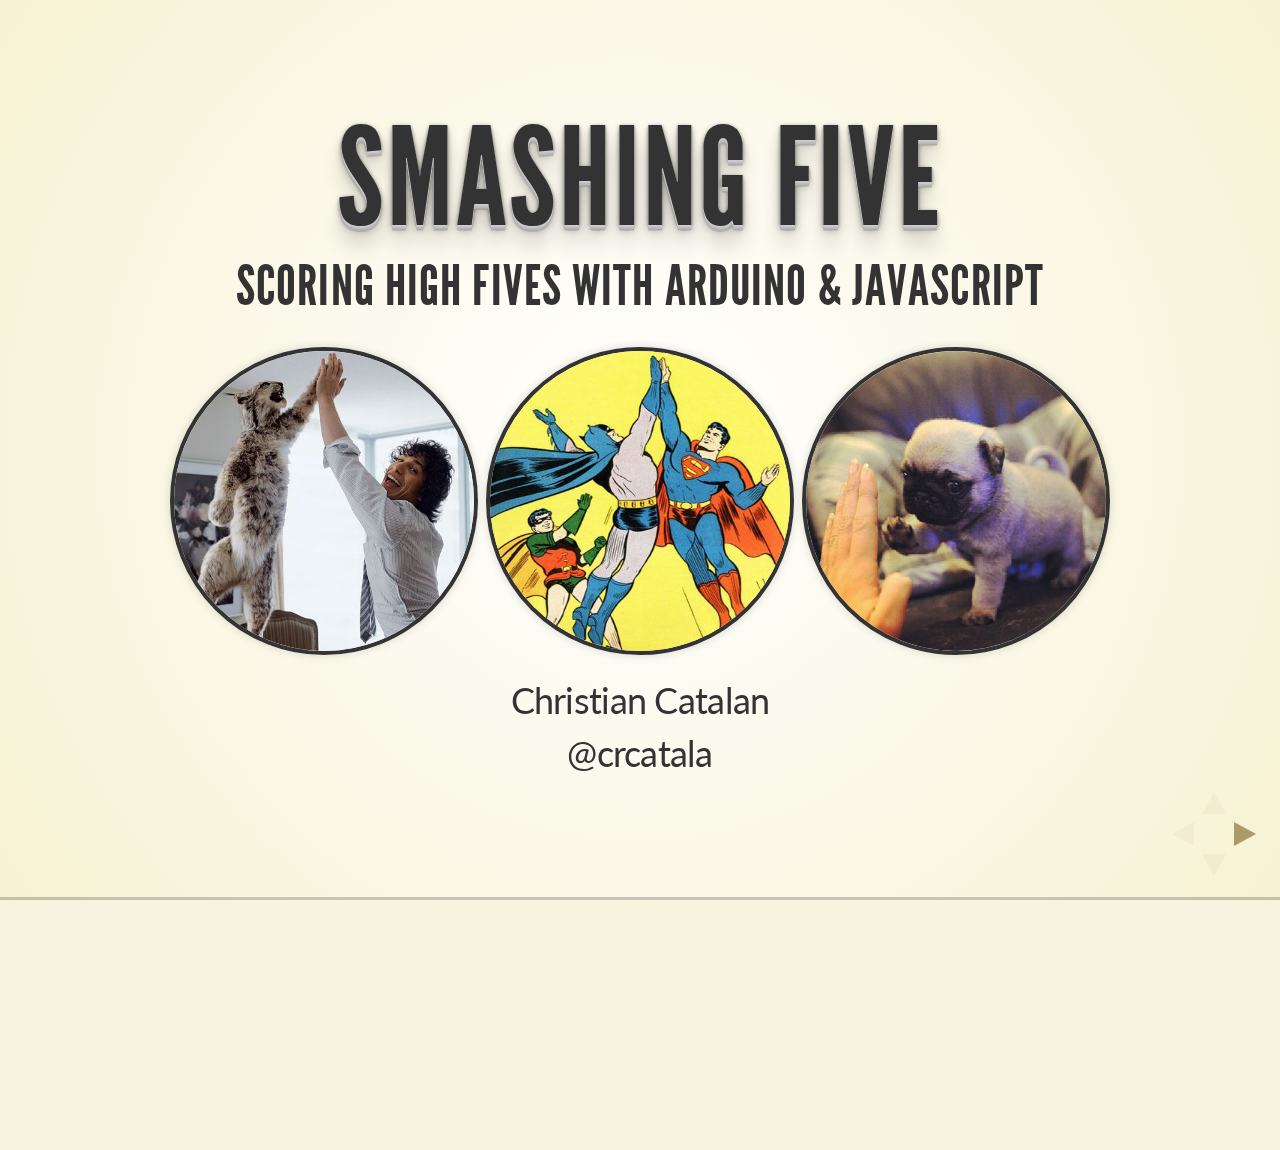
==== index.html @ 328d2faa "First commit, pretty solid presentation" ====
<!doctype html>
<html lang="en">

<head>
	<meta charset="utf-8">

	<title>SmashingFive - Austin Hardware Meetup July 2014</title>

	<meta name="description" content="A framework for easily creating beautiful presentations using HTML">
	<meta name="author" content="Hakim El Hattab">

	<meta name="apple-mobile-web-app-capable" content="yes" />
	<meta name="apple-mobile-web-app-status-bar-style" content="black-translucent" />

	<meta name="viewport" content="width=device-width, initial-scale=1.0, maximum-scale=1.0, user-scalable=no">

	<link rel="stylesheet" href="css/reveal.min.css">
	<!-- <link rel="stylesheet" href="css/theme/default.css" id="theme"> -->
	<link rel="stylesheet" href="css/theme/beige.css" id="theme">
	<link rel="stylesheet" href="austin-hardware-july-2014/css/style.css">

	<!-- For syntax highlighting -->
	<link rel="stylesheet" href="lib/css/zenburn.css">

	<!-- If the query includes 'print-pdf', include the PDF print sheet -->
	<script>
	if( window.location.search.match( /print-pdf/gi ) ) {
		var link = document.createElement( 'link' );
		link.rel = 'stylesheet';
		link.type = 'text/css';
		link.href = 'css/print/pdf.css';
		document.getElementsByTagName( 'head' )[0].appendChild( link );
	}
	</script>

<!--[if lt IE 9]>
<script src="lib/js/html5shiv.js"></script>
<![endif]-->
</head>

<body><div class="reveal"><div class="slides">

	<!-- Title Slide
	================================================== -->
	<section>
		<div class="title-text">
			<h1>Smashing Five</h1>
			<h3>Scoring High Fives With Arduino & Javascript</h3> 
			<img class="img-circle" src="austin-hardware-july-2014/images/leopard.jpg">
			<img class="img-circle" src="austin-hardware-july-2014/images/batman.jpg">
			<img class="img-circle" src="austin-hardware-july-2014/images/pug.jpg">
			<p>Christian Catalan</p>
			<p class="twitter">@crcatala</p>
			<!-- <p><img class="img-circle" src="austin-hardware-july-2014/images/batman.jpg"></p> -->
			<div>
			</section>

	<!-- Trivia
	================================================== -->
	<section>
		<!-- <section data-background="austin-hardware-july-2014/images/dopamine.jpg" data-background-size="100%"> -->
		<h2>How long ago...</h2>
		<p><img src="austin-hardware-july-2014/images/high-five-origin.jpg" width="700px"></p>
		<h2>...was the high five invented?</h2>
	</section>

	<!-- Why High Fives
	================================================== -->
	<section>
		<!-- <section data-background="austin-hardware-july-2014/images/dopamine.jpg" data-background-size="100%"> -->
		<h2>Why High Five?</h2>
		<!-- <br/><br/><br/><br/><br/><br/><br/><br/><br/><br/> -->
		<p><img src="austin-hardware-july-2014/images/dopamine.jpg" width="500px"></p>
		<p>Increases Dopamine and Oxytocin levels</p>
		<p>Be less awkward</p>
	</section>

	<!-- GIF: Hockey managers struggling
	================================================== -->
	<section>
		<h2>Turn this...</h2>
		<p><img class="large-gif" src ="austin-hardware-july-2014/images/gifs/hockey-managers.gif"></p>
	</section>

	<!-- GIF: Barney Stinson
	================================================== -->
	<section>
		<h2>Into This</h2>
		<p><img class="large-gif" src ="austin-hardware-july-2014/images/gifs/barney-stinson.gif"></p>
		<p></p>
	</section>

	<!-- Arduino Has Arrived
	================================================== -->
	<!-- <section> -->
	<section data-background="#007777">
		<h2>Arduino has arrived</h2>
		<img src ="austin-hardware-july-2014/images/me-arduino-01.jpg">
		<!-- <p>Arduino has arrived</p> -->
	</section>

	<!-- Arduino Sensors / Hardware
	================================================== -->
	<!-- <section> -->
	<section data-background="#007777">
		<h2>Three Sensors</h2>
		<img class="img-small" src ="austin-hardware-july-2014/images/accelerometer02.jpg">
		<img class="img-small" src ="austin-hardware-july-2014/images/fsr.jpg">
		<img class="img-small" src ="austin-hardware-july-2014/images/fsr.jpg">	
	</section>

	<!-- First week Photos
	================================================== -->
	<!-- <section> -->
	<section data-background="#007777">
		<h2>First Week</h2>
		<img class="img-small" src ="austin-hardware-july-2014/images/camera/swivel-stand.jpg">
		<img class="img-small" src ="austin-hardware-july-2014/images/camera/wires-01.jpg">
		<img class="img-small" src ="austin-hardware-july-2014/images/camera/test-fsr-01.jpg">
		<img class="img-small" src ="austin-hardware-july-2014/images/camera/test-fsr-02.jpg">
		<img class="img-small" src ="austin-hardware-july-2014/images/camera/charting-01.jpg">
	</section>

	<!-- V1.0 Power Glove
	================================================== -->
	<!-- <section> -->
	<!-- <section data-transition="linear" data-background="#4d7e65"> -->
	<section data-background="#007777">
		<p><img src ="austin-hardware-july-2014/images/nailed-it.jpg" width="1000px"></p>
	</section>

	<!-- Next iteration Photos
	================================================== -->
	<!-- <section> -->
	<section data-background="#007777">
		<h2>Crafting A better glove</h2>
		<img class="img-small" src ="austin-hardware-july-2014/images/camera/sensors-wired-up.jpg">
		<img class="img-small" src ="austin-hardware-july-2014/images/camera/network-jack.jpg">
		<img class="img-small" src ="austin-hardware-july-2014/images/camera/new-glove-deconstructed.jpg">
		<img class="img-small" src ="austin-hardware-july-2014/images/camera/inside-glove.jpg">
		<img class="img-small" src ="austin-hardware-july-2014/images/camera/lunch-box.jpg">
	</section>

	<!-- Modeling Final POwer Glove
	================================================== -->
	<section data-background="austin-hardware-july-2014/images/camera/modeling-glove.jpg" data-background-size="100%">
		<!-- <br/><br/><br/><br/><br/><br/><br/> -->
		<div>
			<!-- <h2 class="childs-play">Everything Else is Child's Play</h2> -->
			<h2 class="childs-play">Everything Else is Child's Play</h2>
		</div>
	</section>

	<!-- Tech Stack
	================================================== -->
	<section>
		<!-- <section data-background="#1d86af"> -->
		<h2>Tech Stack (Includes Sewing)</h2>
		<!-- <h2>Tech Stack</h2> -->
		<!-- <h2>So much javascript</h2> -->
		<img class="img-logo" src ="austin-hardware-july-2014/images/nodejs-logo.png">
		<img class="img-logo" src ="austin-hardware-july-2014/images/express-logo.png">
		<img class="img-logo" src ="austin-hardware-july-2014/images/arduino-logo.png">
		<img class="img-logo" src ="austin-hardware-july-2014/images/socketio-logo.png">
		<img class="img-logo" src ="austin-hardware-july-2014/images/underscore-logo.png">
		<img class="img-logo" src ="austin-hardware-july-2014/images/firebase-logo.png">
		<img class="img-logo" src ="austin-hardware-july-2014/images/skeleton-logo.png">
		<img class="img-logo" src ="austin-hardware-july-2014/images/highcharts-logo.png">
		<img class="img-logo" src ="austin-hardware-july-2014/images/jquery-logo.png">
		<img class="img-logo" src ="austin-hardware-july-2014/images/sewing-01.jpg">
		<img class="img-logo" src ="austin-hardware-july-2014/images/power-glove02.jpg">
	</section>


	<!-- GIF: Office Prank
	================================================== -->
	<!-- <section> -->
	<!-- <section data-transition="linear" data-background="#4d7e65" data-background-transition="slide"> -->
	<section data-transition="linear" data-background="#8c4738" >

		<h2>Running into problems</h2>
		<p><img class="large-gif" src ="austin-hardware-july-2014/images/gifs/office-prank.gif"></p>
		<p></p>
	</section>

	<!-- Refinements
	================================================== -->
	<section>
		<h2>What's Next</h2>		
		<!-- <ul> -->
			<!-- <li>Increase resolution of data collection</li> -->
			<!-- <li>Heatmap Visualization of Score</li> -->
			<!-- <li>Scoring two gloves simultaneously</li> -->
			<!-- <li>Exploring other data persistence options</li> -->
			<!-- <li>Experiment: Does looking at elbow really work?</li> -->
		<!-- </ul> -->
		<p>Increase resolution of data collection</p>
		<p>Heatmap Visuapzation of Score</p>
		<p>Experiment: Does looking at elbow really work?</p>
		<p><img src ="austin-hardware-july-2014/images/high-five-elbow.jpg" width="400px"></p>
	</section>
	
	<!-- Ending / Thank-you
	================================================== -->
	<section>
		<h1>Thank You</h1>
		<p><img src ="austin-hardware-july-2014/images/gifs/tina-fey.gif"></p>
		<h3>Matt Land</h3>
		<!-- <h3>MakerSquare</h3> -->
		<!-- <p><img src="austin-hardware-july-2014/images/makersquare-logo-solo.jpg" width="100px"></p> -->
		<p><img class="makersquare-logo" src="austin-hardware-july-2014/images/makersquare-logo.jpg" height="100px">
			<img class="makersquare-logo" src="austin-hardware-july-2014/images/sparefoot-logo.png" height="100px"></p>
		</section>

	<!-- More High Five GIFs
	================================================== -->
	<section>
		<h1>More High Five GIFs</h1>
	</section>

	<!-- GIF: High Fiving a Street sign
	================================================== -->
	<section>
		<p><img class="large-gif" src ="austin-hardware-july-2014/images/gifs/high-five-sign.gif"></p>
		<p></p>
	</section>

	<!-- GIF: High five with cat
	================================================== -->
	<section>
		<p><img class="large-gif" src ="austin-hardware-july-2014/images/gifs/high-five-with-cat.gif"></p>
		<p></p>
	</section>

	<!-- GIF: News Reporter left hanging
	================================================== -->
	<section>
		<!-- <section data-background="#90a389"> -->
		<p><img class="large-gif" src ="austin-hardware-july-2014/images/gifs/news-reporter-fail.gif"></p>
	</section>

	<!-- GIF: Oscar Letdown
	================================================== -->
	<section>
		<p><img class="large-gif" src ="austin-hardware-july-2014/images/gifs/oscar-letdown.gif"></p>
		<p></p>
	</section>

	<!-- GIF: Teenager Apathetic
	================================================== -->
	<section>
		<p><img class="large-gif" src ="austin-hardware-july-2014/images/gifs/teenager-apathetic.gif"></p>
		<p></p>
	</section>

</div></div> <!-- End reveal/slides container -->

	<!-- Vendor Javascripts
	================================================== -->
	<script src="lib/js/head.min.js"></script>
	<script src="js/reveal.min.js"></script>

	<!-- Reveal.js Configuration
	================================================== -->
	<script>

	// Full list of configuration options available here:
	// https://github.com/hakimel/reveal.js#configuration
	Reveal.initialize({
		controls: true,
		progress: true,
		history: true,
		center: true,

		theme: Reveal.getQueryHash().theme, // available themes are in /css/theme
		transition: Reveal.getQueryHash().transition || 'default', // default/cube/page/concave/zoom/linear/fade/none

		// Parallax scrolling
		// parallaxBackgroundImage: 'https://s3.amazonaws.com/hakim-static/reveal-js/reveal-parallax-1.jpg',
		// parallaxBackgroundSize: '2100px 900px',

		// Optional libraries used to extend on reveal.js
		dependencies: [
		{ src: 'lib/js/classList.js', condition: function() { return !document.body.classList; } },
		{ src: 'plugin/markdown/marked.js', condition: function() { return !!document.querySelector( '[data-markdown]' ); } },
		{ src: 'plugin/markdown/markdown.js', condition: function() { return !!document.querySelector( '[data-markdown]' ); } },
		{ src: 'plugin/highlight/highlight.js', async: true, callback: function() { hljs.initHighlightingOnLoad(); } },
		{ src: 'plugin/zoom-js/zoom.js', async: true, condition: function() { return !!document.body.classList; } },
		{ src: 'plugin/notes/notes.js', async: true, condition: function() { return !!document.body.classList; } }
		]
	});

</script>

</body>
</html>
---- css/theme/default.css ----
@import url(https://fonts.googleapis.com/css?family=Lato:400,700,400italic,700italic);
/**
 * Default theme for reveal.js.
 *
 * Copyright (C) 2011-2012 Hakim El Hattab, http://hakim.se
 */
@font-face {
  font-family: 'League Gothic';
  src: url("../../lib/font/league_gothic-webfont.eot");
  src: url("../../lib/font/league_gothic-webfont.eot?#iefix") format("embedded-opentype"), url("../../lib/font/league_gothic-webfont.woff") format("woff"), url("../../lib/font/league_gothic-webfont.ttf") format("truetype"), url("../../lib/font/league_gothic-webfont.svg#LeagueGothicRegular") format("svg");
  font-weight: normal;
  font-style: normal; }

/*********************************************
 * GLOBAL STYLES
 *********************************************/
body {
  background: #1c1e20;
  background: -moz-radial-gradient(center, circle cover, #555a5f 0%, #1c1e20 100%);
  background: -webkit-gradient(radial, center center, 0px, center center, 100%, color-stop(0%, #555a5f), color-stop(100%, #1c1e20));
  background: -webkit-radial-gradient(center, circle cover, #555a5f 0%, #1c1e20 100%);
  background: -o-radial-gradient(center, circle cover, #555a5f 0%, #1c1e20 100%);
  background: -ms-radial-gradient(center, circle cover, #555a5f 0%, #1c1e20 100%);
  background: radial-gradient(center, circle cover, #555a5f 0%, #1c1e20 100%);
  background-color: #2b2b2b; }

.reveal {
  font-family: "Lato", sans-serif;
  font-size: 36px;
  font-weight: normal;
  letter-spacing: -0.02em;
  color: #eeeeee; }

::selection {
  color: white;
  background: #ff5e99;
  text-shadow: none; }

/*********************************************
 * HEADERS
 *********************************************/
.reveal h1,
.reveal h2,
.reveal h3,
.reveal h4,
.reveal h5,
.reveal h6 {
  margin: 0 0 20px 0;
  color: #eeeeee;
  font-family: "League Gothic", Impact, sans-serif;
  line-height: 0.9em;
  letter-spacing: 0.02em;
  text-transform: uppercase;
  text-shadow: 0px 0px 6px rgba(0, 0, 0, 0.2); }

.reveal h1 {
  text-shadow: 0 1px 0 #cccccc, 0 2px 0 #c9c9c9, 0 3px 0 #bbbbbb, 0 4px 0 #b9b9b9, 0 5px 0 #aaaaaa, 0 6px 1px rgba(0, 0, 0, 0.1), 0 0 5px rgba(0, 0, 0, 0.1), 0 1px 3px rgba(0, 0, 0, 0.3), 0 3px 5px rgba(0, 0, 0, 0.2), 0 5px 10px rgba(0, 0, 0, 0.25), 0 20px 20px rgba(0, 0, 0, 0.15); }

/*********************************************
 * LINKS
 *********************************************/
.reveal a:not(.image) {
  color: #13daec;
  text-decoration: none;
  -webkit-transition: color .15s ease;
  -moz-transition: color .15s ease;
  -ms-transition: color .15s ease;
  -o-transition: color .15s ease;
  transition: color .15s ease; }

.reveal a:not(.image):hover {
  color: #71e9f4;
  text-shadow: none;
  border: none; }

.reveal .roll span:after {
  color: #fff;
  background: #0d99a5; }

/*********************************************
 * IMAGES
 *********************************************/
.reveal section img {
  margin: 15px 0px;
  background: rgba(255, 255, 255, 0.12);
  border: 4px solid #eeeeee;
  box-shadow: 0 0 10px rgba(0, 0, 0, 0.15);
  -webkit-transition: all .2s linear;
  -moz-transition: all .2s linear;
  -ms-transition: all .2s linear;
  -o-transition: all .2s linear;
  transition: all .2s linear; }

.reveal a:hover img {
  background: rgba(255, 255, 255, 0.2);
  border-color: #13daec;
  box-shadow: 0 0 20px rgba(0, 0, 0, 0.55); }

/*********************************************
 * NAVIGATION CONTROLS
 *********************************************/
.reveal .controls div.navigate-left,
.reveal .controls div.navigate-left.enabled {
  border-right-color: #13daec; }

.reveal .controls div.navigate-right,
.reveal .controls div.navigate-right.enabled {
  border-left-color: #13daec; }

.reveal .controls div.navigate-up,
.reveal .controls div.navigate-up.enabled {
  border-bottom-color: #13daec; }

.reveal .controls div.navigate-down,
.reveal .controls div.navigate-down.enabled {
  border-top-color: #13daec; }

.reveal .controls div.navigate-left.enabled:hover {
  border-right-color: #71e9f4; }

.reveal .controls div.navigate-right.enabled:hover {
  border-left-color: #71e9f4; }

.reveal .controls div.navigate-up.enabled:hover {
  border-bottom-color: #71e9f4; }

.reveal .controls div.navigate-down.enabled:hover {
  border-top-color: #71e9f4; }

/*********************************************
 * PROGRESS BAR
 *********************************************/
.reveal .progress {
  background: rgba(0, 0, 0, 0.2); }

.reveal .progress span {
  background: #13daec;
  -webkit-transition: width 800ms cubic-bezier(0.26, 0.86, 0.44, 0.985);
  -moz-transition: width 800ms cubic-bezier(0.26, 0.86, 0.44, 0.985);
  -ms-transition: width 800ms cubic-bezier(0.26, 0.86, 0.44, 0.985);
  -o-transition: width 800ms cubic-bezier(0.26, 0.86, 0.44, 0.985);
  transition: width 800ms cubic-bezier(0.26, 0.86, 0.44, 0.985); }

/*********************************************
 * SLIDE NUMBER
 *********************************************/
.reveal .slide-number {
  color: #13daec; }
---- css/theme/beige.css ----
@import url(https://fonts.googleapis.com/css?family=Lato:400,700,400italic,700italic);
/**
 * Beige theme for reveal.js.
 *
 * Copyright (C) 2011-2012 Hakim El Hattab, http://hakim.se
 */
@font-face {
  font-family: 'League Gothic';
  src: url("../../lib/font/league_gothic-webfont.eot");
  src: url("../../lib/font/league_gothic-webfont.eot?#iefix") format("embedded-opentype"), url("../../lib/font/league_gothic-webfont.woff") format("woff"), url("../../lib/font/league_gothic-webfont.ttf") format("truetype"), url("../../lib/font/league_gothic-webfont.svg#LeagueGothicRegular") format("svg");
  font-weight: normal;
  font-style: normal; }

/*********************************************
 * GLOBAL STYLES
 *********************************************/
body {
  background: #f7f2d3;
  background: -moz-radial-gradient(center, circle cover, white 0%, #f7f2d3 100%);
  background: -webkit-gradient(radial, center center, 0px, center center, 100%, color-stop(0%, white), color-stop(100%, #f7f2d3));
  background: -webkit-radial-gradient(center, circle cover, white 0%, #f7f2d3 100%);
  background: -o-radial-gradient(center, circle cover, white 0%, #f7f2d3 100%);
  background: -ms-radial-gradient(center, circle cover, white 0%, #f7f2d3 100%);
  background: radial-gradient(center, circle cover, white 0%, #f7f2d3 100%);
  background-color: #f7f3de; }

.reveal {
  font-family: "Lato", sans-serif;
  font-size: 36px;
  font-weight: normal;
  letter-spacing: -0.02em;
  color: #333333; }

::selection {
  color: white;
  background: rgba(79, 64, 28, 0.99);
  text-shadow: none; }

/*********************************************
 * HEADERS
 *********************************************/
.reveal h1,
.reveal h2,
.reveal h3,
.reveal h4,
.reveal h5,
.reveal h6 {
  margin: 0 0 20px 0;
  color: #333333;
  font-family: "League Gothic", Impact, sans-serif;
  line-height: 0.9em;
  letter-spacing: 0.02em;
  text-transform: uppercase;
  text-shadow: none; }

.reveal h1 {
  text-shadow: 0 1px 0 #cccccc, 0 2px 0 #c9c9c9, 0 3px 0 #bbbbbb, 0 4px 0 #b9b9b9, 0 5px 0 #aaaaaa, 0 6px 1px rgba(0, 0, 0, 0.1), 0 0 5px rgba(0, 0, 0, 0.1), 0 1px 3px rgba(0, 0, 0, 0.3), 0 3px 5px rgba(0, 0, 0, 0.2), 0 5px 10px rgba(0, 0, 0, 0.25), 0 20px 20px rgba(0, 0, 0, 0.15); }

/*********************************************
 * LINKS
 *********************************************/
.reveal a:not(.image) {
  color: #8b743d;
  text-decoration: none;
  -webkit-transition: color .15s ease;
  -moz-transition: color .15s ease;
  -ms-transition: color .15s ease;
  -o-transition: color .15s ease;
  transition: color .15s ease; }

.reveal a:not(.image):hover {
  color: #c0a86e;
  text-shadow: none;
  border: none; }

.reveal .roll span:after {
  color: #fff;
  background: #564826; }

/*********************************************
 * IMAGES
 *********************************************/
.reveal section img {
  margin: 15px 0px;
  background: rgba(255, 255, 255, 0.12);
  border: 4px solid #333333;
  box-shadow: 0 0 10px rgba(0, 0, 0, 0.15);
  -webkit-transition: all .2s linear;
  -moz-transition: all .2s linear;
  -ms-transition: all .2s linear;
  -o-transition: all .2s linear;
  transition: all .2s linear; }

.reveal a:hover img {
  background: rgba(255, 255, 255, 0.2);
  border-color: #8b743d;
  box-shadow: 0 0 20px rgba(0, 0, 0, 0.55); }

/*********************************************
 * NAVIGATION CONTROLS
 *********************************************/
.reveal .controls div.navigate-left,
.reveal .controls div.navigate-left.enabled {
  border-right-color: #8b743d; }

.reveal .controls div.navigate-right,
.reveal .controls div.navigate-right.enabled {
  border-left-color: #8b743d; }

.reveal .controls div.navigate-up,
.reveal .controls div.navigate-up.enabled {
  border-bottom-color: #8b743d; }

.reveal .controls div.navigate-down,
.reveal .controls div.navigate-down.enabled {
  border-top-color: #8b743d; }

.reveal .controls div.navigate-left.enabled:hover {
  border-right-color: #c0a86e; }

.reveal .controls div.navigate-right.enabled:hover {
  border-left-color: #c0a86e; }

.reveal .controls div.navigate-up.enabled:hover {
  border-bottom-color: #c0a86e; }

.reveal .controls div.navigate-down.enabled:hover {
  border-top-color: #c0a86e; }

/*********************************************
 * PROGRESS BAR
 *********************************************/
.reveal .progress {
  background: rgba(0, 0, 0, 0.2); }

.reveal .progress span {
  background: #8b743d;
  -webkit-transition: width 800ms cubic-bezier(0.26, 0.86, 0.44, 0.985);
  -moz-transition: width 800ms cubic-bezier(0.26, 0.86, 0.44, 0.985);
  -ms-transition: width 800ms cubic-bezier(0.26, 0.86, 0.44, 0.985);
  -o-transition: width 800ms cubic-bezier(0.26, 0.86, 0.44, 0.985);
  transition: width 800ms cubic-bezier(0.26, 0.86, 0.44, 0.985); }

/*********************************************
 * SLIDE NUMBER
 *********************************************/
.reveal .slide-number {
  color: #8b743d; }
---- austin-hardware-july-2014/css/style.css ----
.img-logo {
  height: 2.5em;
  border: 1px solid #ccc !important ; 
}

.img-small {
  height: 6em;
  border: 1px solid #ccc !important ; 
}

.makersquare-logo {
  /*height: 2.5em;*/
  border: 1px solid #ccc !important ; 
}

.sparefoot-logo {

}

.large-gif {
  width: 25em;
  border: 3px solid #444 !important ; 
}

.no-shadow {
  text-shadow: none !important;
}

.title-text {
    /*background: #ccc;*/
  /*background: rgba(204, 204, 204, 0.3);*/
  /*border: 1px solid #888 !important;*/
}

.title-text h1, .title-text h3, .title-text p {
  /*color: white;*/
  /*color: #eee;*/
}

.img-circle {
  border-radius: 100%;
  width: 300px;
  height: 300px;
}

.childs-play {
  position: absolute;
  /*margin: 0 0 0 0 !important;*/
  /*text-align: left;*/
  width: 500px;
  top: -100px;
  /*left: -230px;*/
  /*top: -100%;*/
  left: -20%;
  /*width: 400px;*/
  /*top: 0px !important;*/
  /*margin-left: 0px !important;*/
  /*padding: 0;*/
  /*margin-left: 10% !important;*/
  /*margin-top: 50% !important;*/
  /*color: white !important;*/
  font-size: 2.5em !important;
  color: #eee !important;
}
---- lib/css/zenburn.css ----
/*

Zenburn style from voldmar.ru (c) Vladimir Epifanov <voldmar@voldmar.ru>
based on dark.css by Ivan Sagalaev

*/

pre code {
  display: block; padding: 0.5em;
  background: #3F3F3F;
  color: #DCDCDC;
}

pre .keyword,
pre .tag,
pre .css .class,
pre .css .id,
pre .lisp .title,
pre .nginx .title,
pre .request,
pre .status,
pre .clojure .attribute {
  color: #E3CEAB;
}

pre .django .template_tag,
pre .django .variable,
pre .django .filter .argument {
  color: #DCDCDC;
}

pre .number,
pre .date {
  color: #8CD0D3;
}

pre .dos .envvar,
pre .dos .stream,
pre .variable,
pre .apache .sqbracket {
  color: #EFDCBC;
}

pre .dos .flow,
pre .diff .change,
pre .python .exception,
pre .python .built_in,
pre .literal,
pre .tex .special {
  color: #EFEFAF;
}

pre .diff .chunk,
pre .subst {
  color: #8F8F8F;
}

pre .dos .keyword,
pre .python .decorator,
pre .title,
pre .haskell .type,
pre .diff .header,
pre .ruby .class .parent,
pre .apache .tag,
pre .nginx .built_in,
pre .tex .command,
pre .prompt {
    color: #efef8f;
}

pre .dos .winutils,
pre .ruby .symbol,
pre .ruby .symbol .string,
pre .ruby .string {
  color: #DCA3A3;
}

pre .diff .deletion,
pre .string,
pre .tag .value,
pre .preprocessor,
pre .built_in,
pre .sql .aggregate,
pre .javadoc,
pre .smalltalk .class,
pre .smalltalk .localvars,
pre .smalltalk .array,
pre .css .rules .value,
pre .attr_selector,
pre .pseudo,
pre .apache .cbracket,
pre .tex .formula {
  color: #CC9393;
}

pre .shebang,
pre .diff .addition,
pre .comment,
pre .java .annotation,
pre .template_comment,
pre .pi,
pre .doctype {
  color: #7F9F7F;
}

pre .coffeescript .javascript,
pre .javascript .xml,
pre .tex .formula,
pre .xml .javascript,
pre .xml .vbscript,
pre .xml .css,
pre .xml .cdata {
  opacity: 0.5;
}
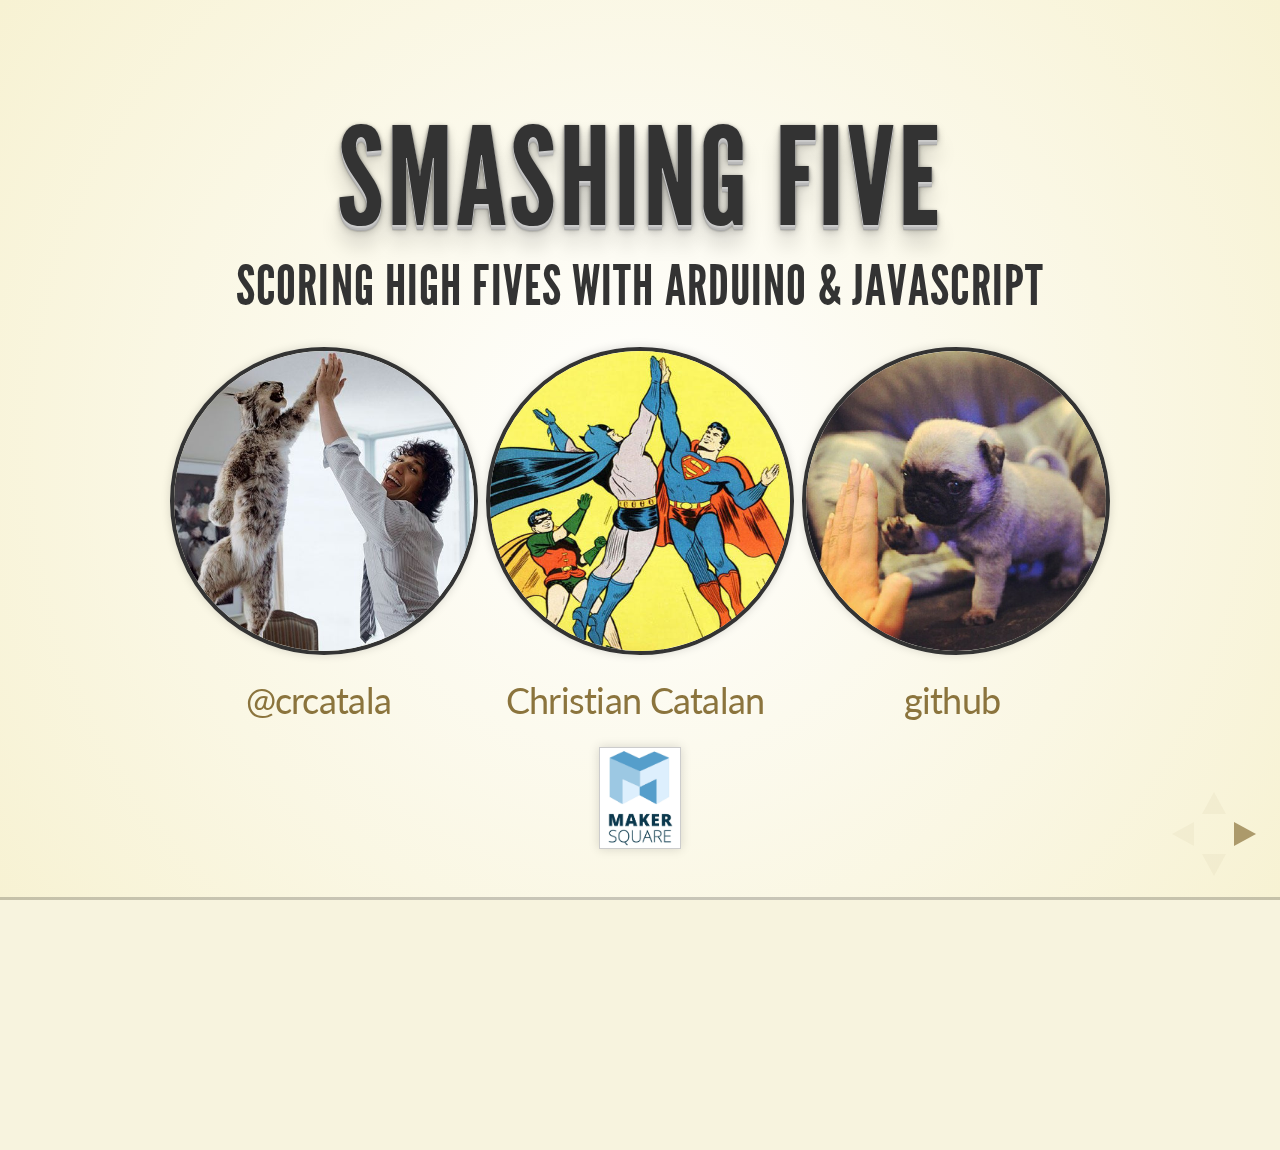
==== commit a6faea67: "added contact info to slides" ====
--- a/index.html
+++ b/index.html
@@ -49,9 +49,12 @@
 			<img class="img-circle" src="austin-hardware-july-2014/images/leopard.jpg">
 			<img class="img-circle" src="austin-hardware-july-2014/images/batman.jpg">
 			<img class="img-circle" src="austin-hardware-july-2014/images/pug.jpg">
-			<p>Christian Catalan</p>
-			<p class="twitter">@crcatala</p>
+			<p class="text-thirds"><a href="http://twitter.com/crcatala" target="_blank">@crcatala</a></p>
+			<p class="text-thirds"><a href="http://christiancatalan.com" target="_blank">Christian Catalan</a></p>
+			<p class="text-thirds"><a href="http://github.com/crcatala" target="_blank">github</a></p>
+			<!-- <p class="twitter">|</p> -->
 			<!-- <p><img class="img-circle" src="austin-hardware-july-2014/images/batman.jpg"></p> -->
+		<p><a href="http://makersquare.com"><img class="makersquare-logo" src="austin-hardware-july-2014/images/makersquare-logo.jpg" height="100px"></a></p>
 			<div>
 			</section>
 
@@ -60,7 +63,7 @@
 	<section>
 		<!-- <section data-background="austin-hardware-july-2014/images/dopamine.jpg" data-background-size="100%"> -->
 		<h2>How long ago...</h2>
-		<p><img src="austin-hardware-july-2014/images/high-five-origin.jpg" width="700px"></p>
+		<p><img src="austin-hardware-july-2014/images/high-five-origin.jpg" width="600px"></p>
 		<h2>...was the high five invented?</h2>
 	</section>
 
@@ -95,7 +98,7 @@
 	<!-- <section> -->
 	<section data-background="#007777">
 		<h2>Arduino has arrived</h2>
-		<img src ="austin-hardware-july-2014/images/me-arduino-01.jpg">
+		<img src ="austin-hardware-july-2014/images/me-arduino-01.jpg" height="550px">
 		<!-- <p>Arduino has arrived</p> -->
 	</section>
 
@@ -129,6 +132,18 @@
 		<p><img src ="austin-hardware-july-2014/images/nailed-it.jpg" width="1000px"></p>
 	</section>
 
+	<!-- App Diagram - Before
+	================================================== -->
+	<section>
+		<p><img class="no-border" src ="austin-hardware-july-2014/images/diagram-before.png" width="1000px"></p>
+	</section>
+
+	<!-- App Diagram - Before
+	================================================== -->
+	<section>
+		<p><img class="no-border" src ="austin-hardware-july-2014/images/diagram-after.png" width="1000px"></p>
+	</section>
+
 	<!-- Next iteration Photos
 	================================================== -->
 	<!-- <section> -->
@@ -149,6 +164,23 @@
 			<!-- <h2 class="childs-play">Everything Else is Child's Play</h2> -->
 			<h2 class="childs-play">Everything Else is Child's Play</h2>
 		</div>
+	</section>
+
+	<!-- Refinements
+	================================================== -->
+	<section>
+		<h2>What's Next</h2>		
+		<!-- <ul> -->
+			<!-- <li>Increase resolution of data collection</li> -->
+			<!-- <li>Heatmap Visualization of Score</li> -->
+			<!-- <li>Scoring two gloves simultaneously</li> -->
+			<!-- <li>Exploring other data persistence options</li> -->
+			<!-- <li>Experiment: Does looking at elbow really work?</li> -->
+		<!-- </ul> -->
+		<p>Increase resolution of data collection</p>
+		<p>Heatmap Visualization of Score</p>
+		<p>Experiment: Does looking at elbow really work?</p>
+		<p><img src ="austin-hardware-july-2014/images/high-five-elbow.jpg" width="400px"></p>
 	</section>
 
 	<!-- Tech Stack
@@ -170,35 +202,6 @@
 		<img class="img-logo" src ="austin-hardware-july-2014/images/sewing-01.jpg">
 		<img class="img-logo" src ="austin-hardware-july-2014/images/power-glove02.jpg">
 	</section>
-
-
-	<!-- GIF: Office Prank
-	================================================== -->
-	<!-- <section> -->
-	<!-- <section data-transition="linear" data-background="#4d7e65" data-background-transition="slide"> -->
-	<section data-transition="linear" data-background="#8c4738" >
-
-		<h2>Running into problems</h2>
-		<p><img class="large-gif" src ="austin-hardware-july-2014/images/gifs/office-prank.gif"></p>
-		<p></p>
-	</section>
-
-	<!-- Refinements
-	================================================== -->
-	<section>
-		<h2>What's Next</h2>		
-		<!-- <ul> -->
-			<!-- <li>Increase resolution of data collection</li> -->
-			<!-- <li>Heatmap Visualization of Score</li> -->
-			<!-- <li>Scoring two gloves simultaneously</li> -->
-			<!-- <li>Exploring other data persistence options</li> -->
-			<!-- <li>Experiment: Does looking at elbow really work?</li> -->
-		<!-- </ul> -->
-		<p>Increase resolution of data collection</p>
-		<p>Heatmap Visuapzation of Score</p>
-		<p>Experiment: Does looking at elbow really work?</p>
-		<p><img src ="austin-hardware-july-2014/images/high-five-elbow.jpg" width="400px"></p>
-	</section>
 	
 	<!-- Ending / Thank-you
 	================================================== -->
@@ -211,47 +214,6 @@
 		<p><img class="makersquare-logo" src="austin-hardware-july-2014/images/makersquare-logo.jpg" height="100px">
 			<img class="makersquare-logo" src="austin-hardware-july-2014/images/sparefoot-logo.png" height="100px"></p>
 		</section>
-
-	<!-- More High Five GIFs
-	================================================== -->
-	<section>
-		<h1>More High Five GIFs</h1>
-	</section>
-
-	<!-- GIF: High Fiving a Street sign
-	================================================== -->
-	<section>
-		<p><img class="large-gif" src ="austin-hardware-july-2014/images/gifs/high-five-sign.gif"></p>
-		<p></p>
-	</section>
-
-	<!-- GIF: High five with cat
-	================================================== -->
-	<section>
-		<p><img class="large-gif" src ="austin-hardware-july-2014/images/gifs/high-five-with-cat.gif"></p>
-		<p></p>
-	</section>
-
-	<!-- GIF: News Reporter left hanging
-	================================================== -->
-	<section>
-		<!-- <section data-background="#90a389"> -->
-		<p><img class="large-gif" src ="austin-hardware-july-2014/images/gifs/news-reporter-fail.gif"></p>
-	</section>
-
-	<!-- GIF: Oscar Letdown
-	================================================== -->
-	<section>
-		<p><img class="large-gif" src ="austin-hardware-july-2014/images/gifs/oscar-letdown.gif"></p>
-		<p></p>
-	</section>
-
-	<!-- GIF: Teenager Apathetic
-	================================================== -->
-	<section>
-		<p><img class="large-gif" src ="austin-hardware-july-2014/images/gifs/teenager-apathetic.gif"></p>
-		<p></p>
-	</section>
 
 </div></div> <!-- End reveal/slides container -->
 
--- a/austin-hardware-july-2014/css/style.css
+++ b/austin-hardware-july-2014/css/style.css
@@ -61,4 +61,16 @@
   /*color: white !important;*/
   font-size: 2.5em !important;
   color: #eee !important;
+}
+
+.no-border {
+  border: none !important;
+}
+
+.text-thirds {
+  /*border: 1px solid red !important;*/
+  text-align: center;
+  float: left;
+  /*width: 300px;*/
+  width: 33%;
 }